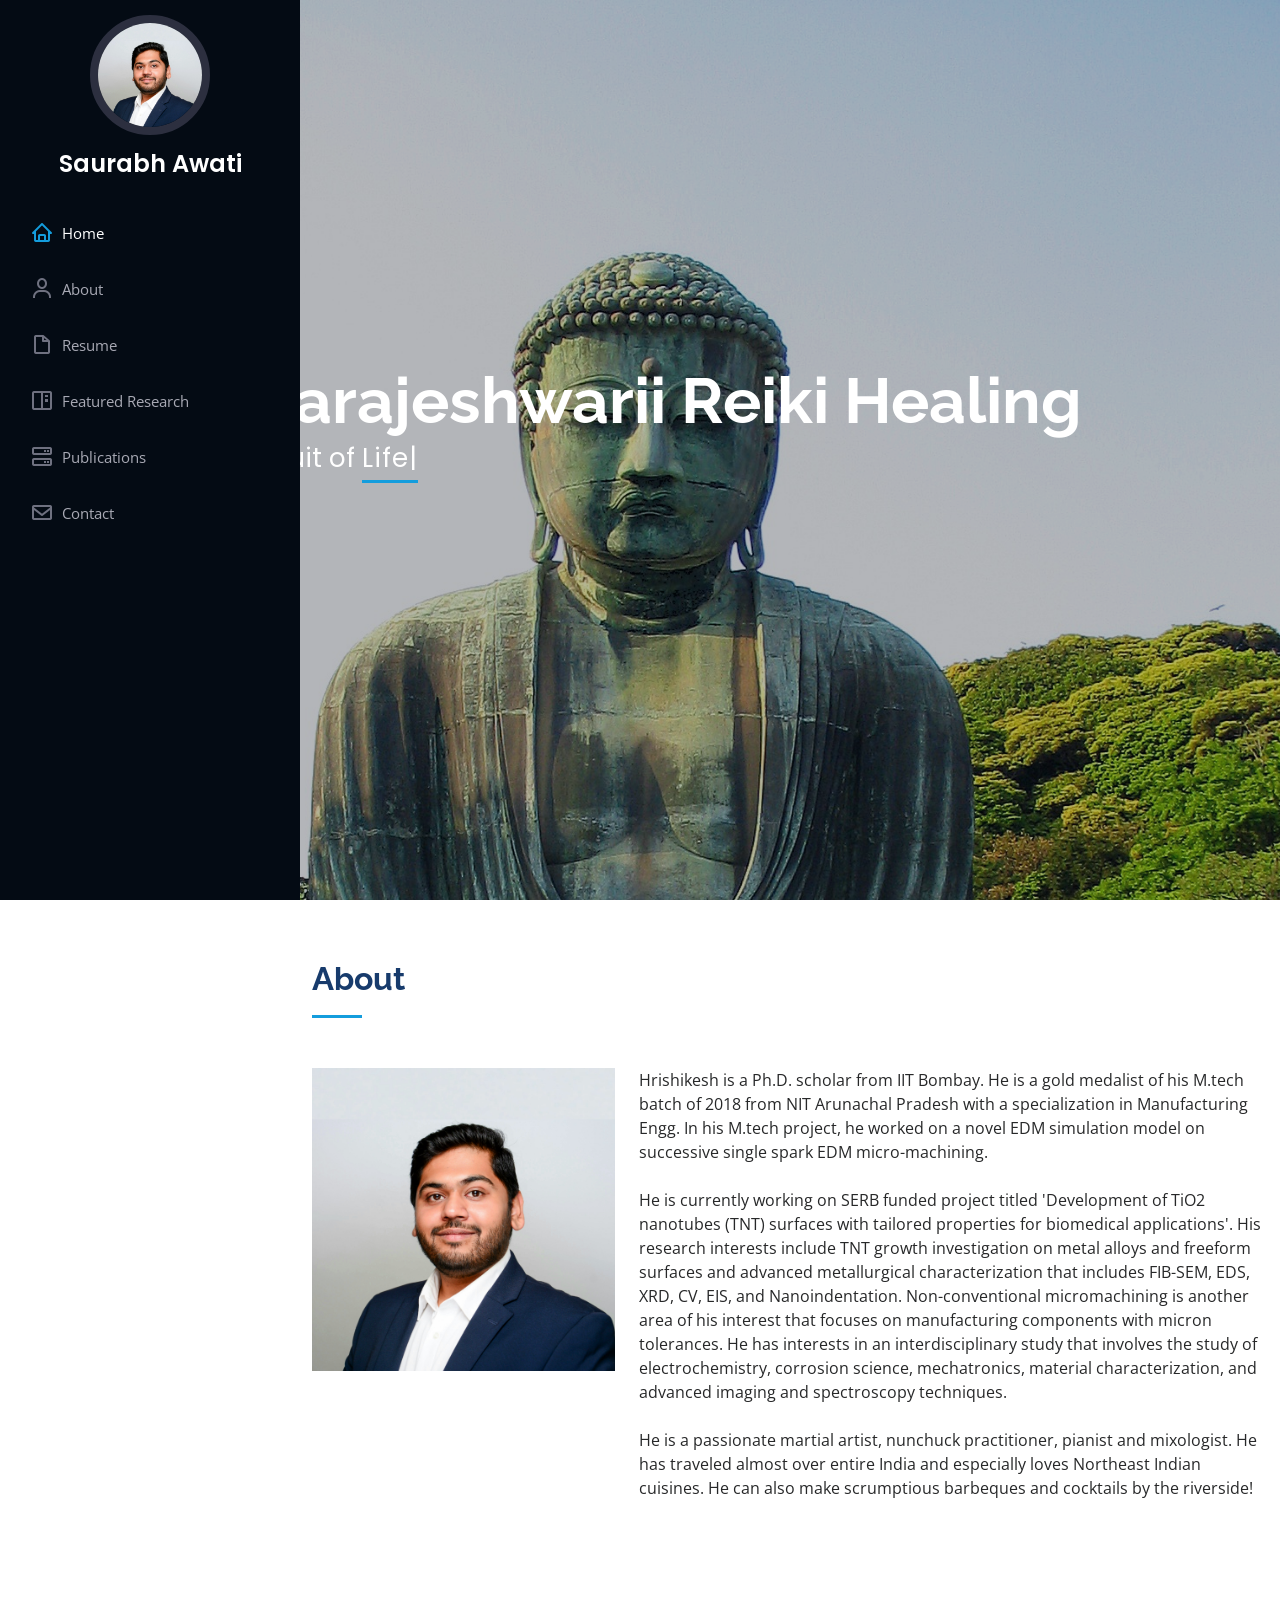
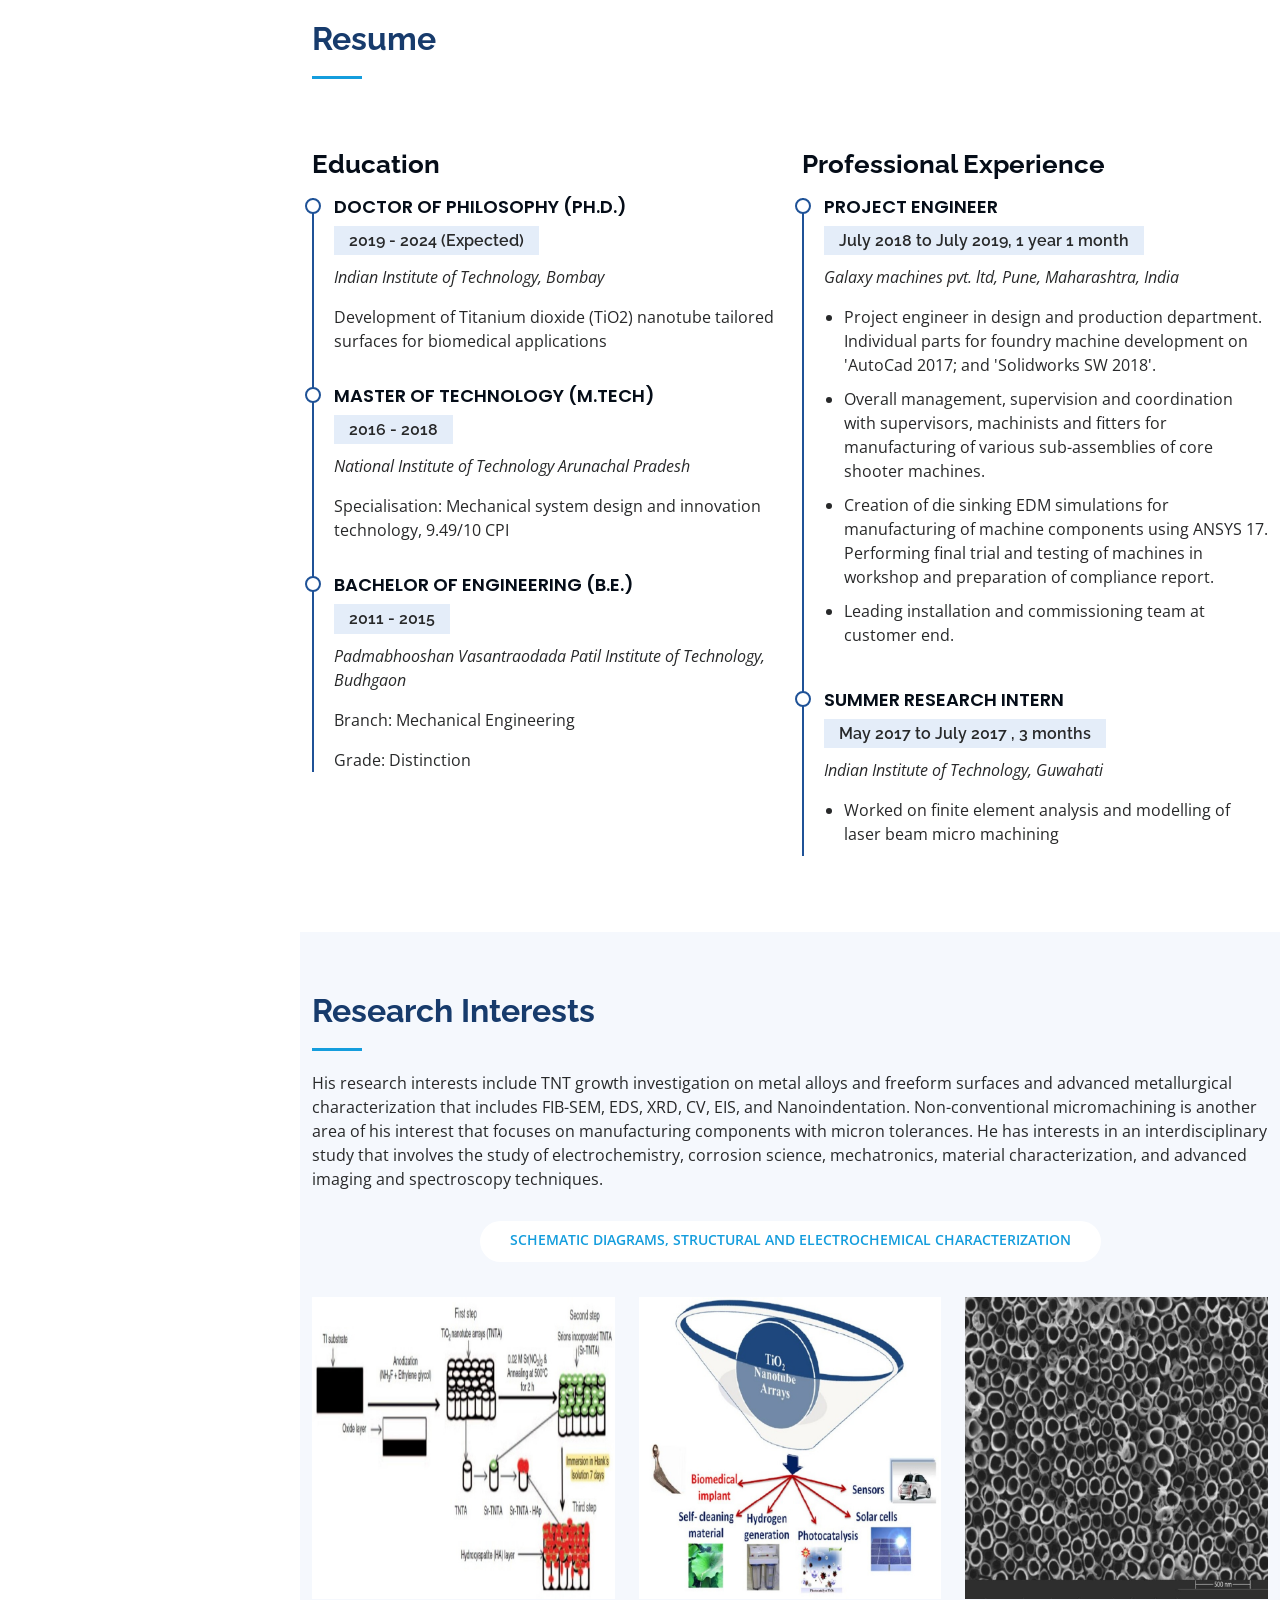
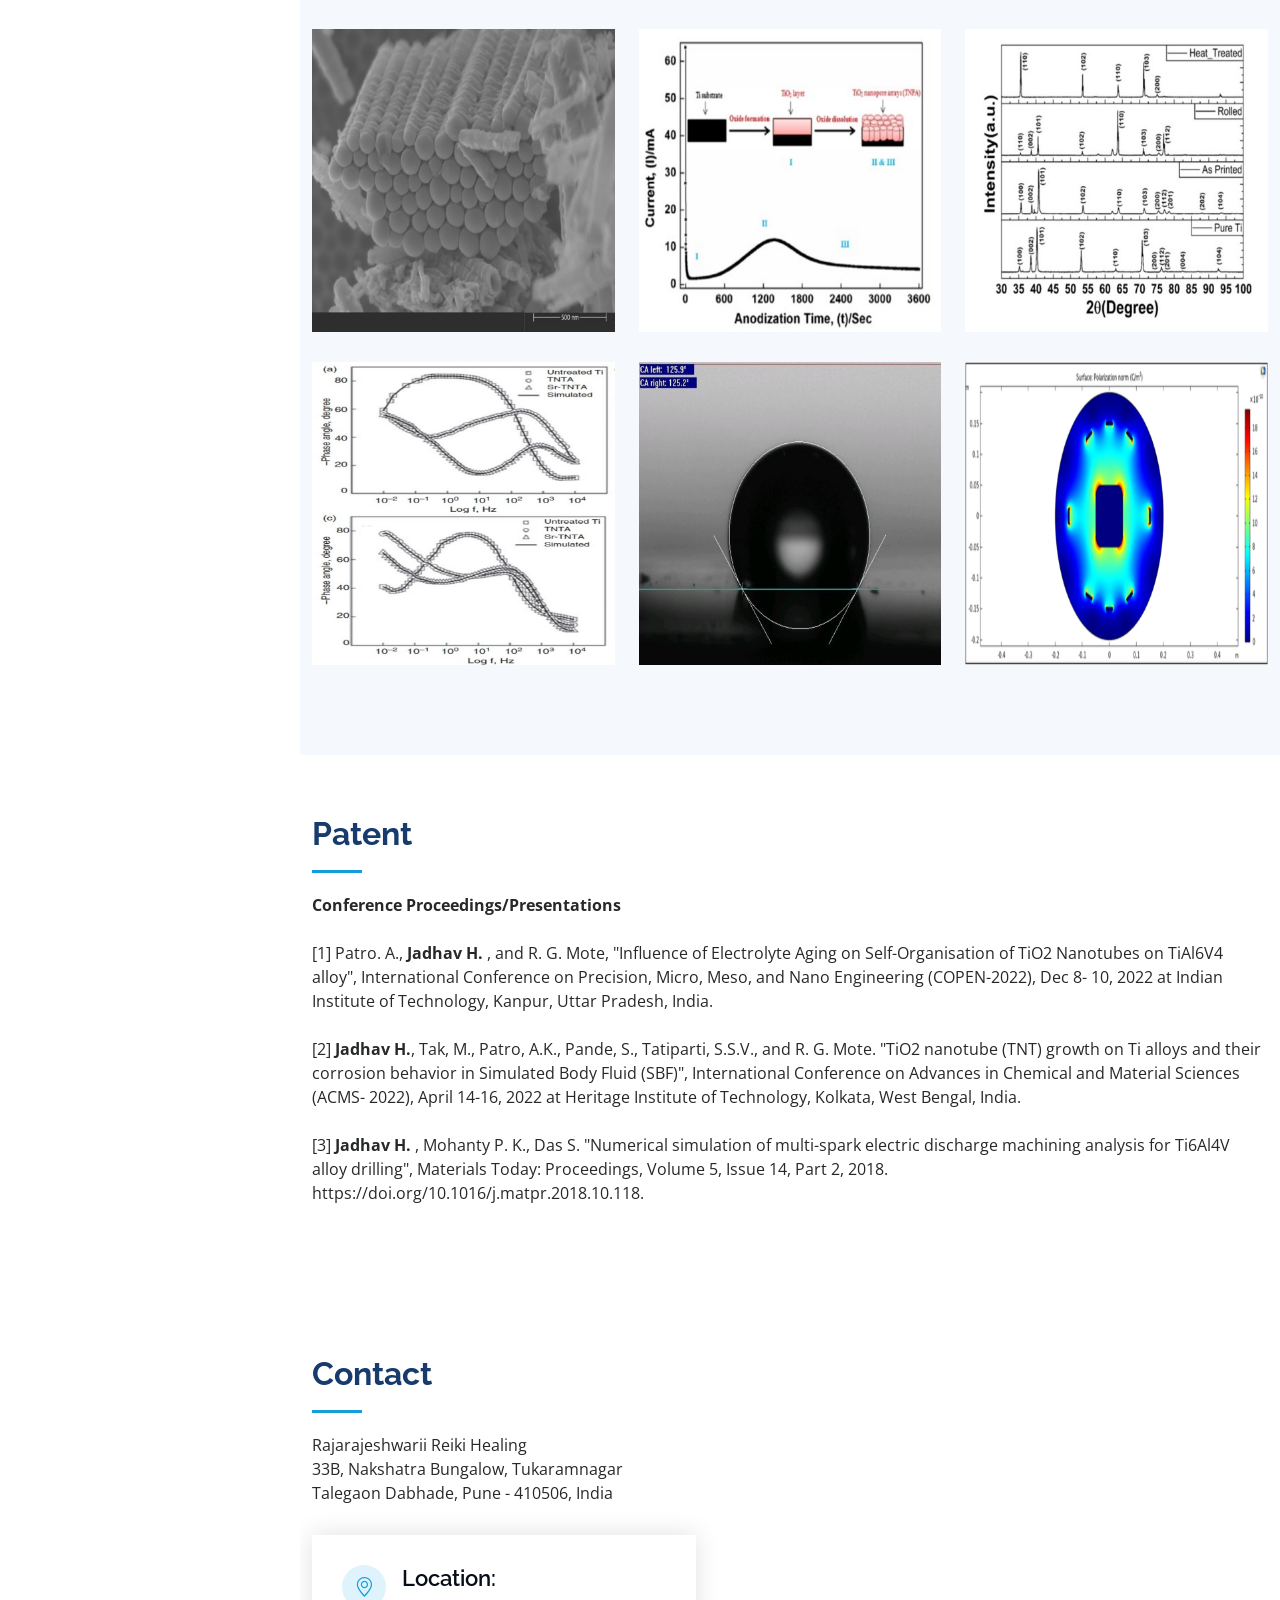
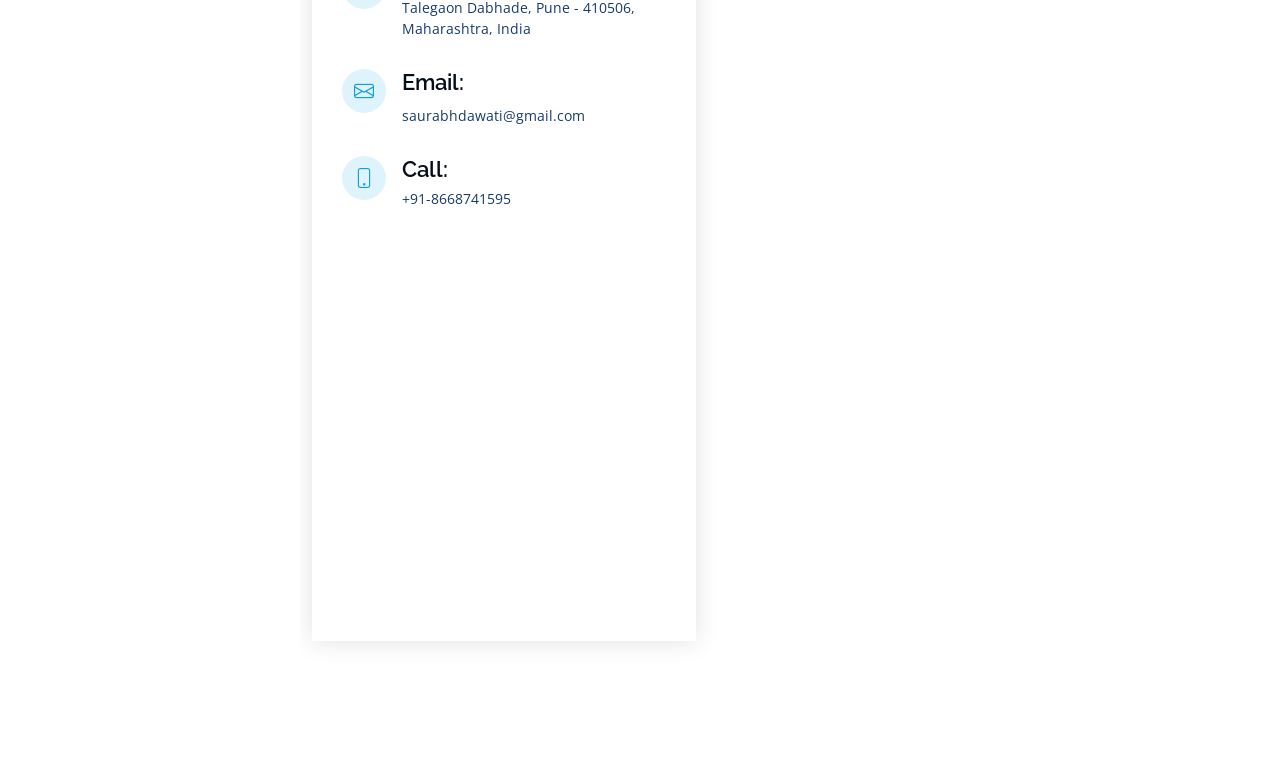
==== index.html @ 7662c71e "first" ====
<!DOCTYPE html>
<html lang="en">

<head>
  <meta charset="utf-8">
  <meta content="width=device-width, initial-scale=1.0" name="viewport">

  <title>Saurabh Awati's Webpage</title>
  <meta content="" name="description">
  <meta content="" name="keywords">

  <!-- Favicons -->
  <link href="assets/img/favicon.png" rel="icon">
  <link href="assets/img/apple-touch-icon.png" rel="apple-touch-icon">

  <!-- Google Fonts -->
  <link href="https://fonts.googleapis.com/css?family=Open+Sans:300,300i,400,400i,600,600i,700,700i|Raleway:300,300i,400,400i,500,500i,600,600i,700,700i|Poppins:300,300i,400,400i,500,500i,600,600i,700,700i" rel="stylesheet">

  <!-- Vendor CSS Files -->
  <link href="assets/vendor/aos/aos.css" rel="stylesheet">
  <link href="assets/vendor/bootstrap/css/bootstrap.min.css" rel="stylesheet">
  <link href="assets/vendor/bootstrap-icons/bootstrap-icons.css" rel="stylesheet">
  <link href="assets/vendor/boxicons/css/boxicons.min.css" rel="stylesheet">
  <link href="assets/vendor/glightbox/css/glightbox.min.css" rel="stylesheet">
  <link href="assets/vendor/swiper/swiper-bundle.min.css" rel="stylesheet">

  <!-- Template Main CSS File -->
  <link href="assets/css/style.css" rel="stylesheet">

</head>

<body>

  <!-- ======= Mobile nav toggle button ======= -->
  <i class="bi bi-list mobile-nav-toggle d-xl-none"></i>

  <!-- ======= Header ======= -->
  <header id="header">
    <div class="d-flex flex-column">

      <div class="profile">
        <img src="assets/img/profile-img.jpg" alt="" class="img-fluid rounded-circle">
        <h1 class="text-light"><a href="index.html">Saurabh Awati</a></h1>
        <!--<div class="social-links mt-3 text-center">
          <a href="https://www.facebook.com/hrishikesh.jadhav.775" target="_blank"  class="facebook"><i class="bx bxl-facebook"></i></a>
          <a href="https://www.instagram.com/hrishikesh_1" target="_blank" class="instagram"><i class="bx bxl-instagram"></i></a>
          <a href="https://scholar.google.com/citations?user=GkKZSnoAAAAJ&hl=en" target="_blank" class="bxl-google-plus-circle"><i class="bx bxl-google-plus-circle"></i></a>
          <a href="https://www.linkedin.com/in/hrishikeshjadhav51" target="_blank" class="linkedin"><i class="bx bxl-linkedin"></i></a>
        </div> -->
      </div>

      <nav id="navbar" class="nav-menu navbar">
        <ul>
          <li><a href="#hero" class="nav-link scrollto active"><i class="bx bx-home"></i> <span>Home</span></a></li>
          <li><a href="#about" class="nav-link scrollto"><i class="bx bx-user"></i> <span>About</span></a></li>
          <li><a href="#resume" class="nav-link scrollto"><i class="bx bx-file-blank"></i> <span>Resume</span></a></li>
          <li><a href="#portfolio" class="nav-link scrollto"><i class="bx bx-book-content"></i> <span>Featured Research</span></a></li>
          <li><a href="#services" class="nav-link scrollto"><i class="bx bx-server"></i> <span>Publications</span></a></li>
          <li><a href="#contact" class="nav-link scrollto"><i class="bx bx-envelope"></i> <span>Contact</span></a></li>
        </ul>
      </nav><!-- .nav-menu -->
    </div>
  </header><!-- End Header -->

  <!-- ======= Hero Section ======= -->
  <section id="hero" class="d-flex flex-column justify-content-center align-items-center">
    <div class="hero-container" data-aos="fade-in">
      <h1>Rajarajeshwarii Reiki Healing</h1>
       <p>In pursuit of <span class="typed" data-typed-items="Life, Surprises, Discoveries"></span></p>
    </div>
  </section><!-- End Hero -->

  <main id="main">

    <!-- ======= About Section ======= -->
    <section id="about" class="about">
      <div class="container">

        <div class="section-title">
          <h2>About</h2>
        </div>

        <div class="row">
          <div class="col-lg-4" data-aos="fade-right">
            <img src="assets/img/profile-img.jpg" class="img-fluid" alt="">
          </div>
          <div class="col-lg-8 pt-4 pt-lg-0 content" data-aos="fade-left">
            
            
            <p>
              Hrishikesh is a Ph.D. scholar from IIT Bombay. He is a gold medalist of his M.tech batch of 2018 from NIT Arunachal Pradesh with a specialization in Manufacturing Engg. In his M.tech project, he worked on a novel EDM simulation model on successive single spark EDM micro-machining. <br><br>

            He is currently working on SERB funded project titled 'Development of TiO2 nanotubes (TNT) surfaces with tailored properties for biomedical applications'. His research interests include TNT growth investigation on metal alloys and freeform surfaces and advanced metallurgical characterization that includes FIB-SEM, EDS, XRD, CV, EIS, and Nanoindentation. Non-conventional micromachining is another area of his interest that focuses on manufacturing components with micron tolerances. He has interests in an interdisciplinary study that involves the study of electrochemistry, corrosion science, mechatronics, material characterization, and advanced imaging and spectroscopy techniques. <br><br>
            
            He is a passionate martial artist, nunchuck practitioner, pianist and mixologist. He has traveled almost over entire India and especially loves Northeast Indian cuisines. He can also make scrumptious barbeques and cocktails by the riverside!
            </p>
          </div>
        </div>

      </div>
    </section><!-- End About Section -->

    <!-- ======= Resume Section ======= -->
    <section id="resume" class="resume">
      <div class="container">

        <div class="section-title">
          <h2>Resume</h2>
          
        </div>

        <div class="row">
          <div class="col-lg-6" data-aos="fade-up">
            
            <h3 class="resume-title">Education</h3>
            <div class="resume-item">
              <h4>Doctor of Philosophy (Ph.D.)</h4>
              <h5>2019 - 2024 (Expected)</h5>
              <p><em>Indian Institute of Technology, Bombay</em></p>
              <p>Development of Titanium dioxide (TiO2) nanotube tailored surfaces for biomedical applications</p>
            </div>
            <div class="resume-item">
              <h4>Master of Technology (M.tech)</h4>
              <h5>2016 - 2018</h5>
              <p><em>National Institute of Technology Arunachal Pradesh</em></p>
              <p>Specialisation: Mechanical system design and innovation technology, 9.49/10 CPI</p>
            </div>
            <div class="resume-item">
              <h4>Bachelor of Engineering (B.E.)</h4>
              <h5>2011 - 2015</h5>
              <p><em>Padmabhooshan Vasantraodada Patil Institute of Technology, Budhgaon</em></p>
              <p>Branch: Mechanical Engineering</p>
              <p>Grade: Distinction</p>
            </div>
          </div>
          <div class="col-lg-6" data-aos="fade-up" data-aos-delay="100">
            <h3 class="resume-title">Professional Experience</h3>
            <div class="resume-item">
              <h4>Project Engineer</h4>
              <h5>July 2018 to July 2019, 1 year 1 month</h5>
              <p><em>Galaxy machines pvt. ltd, Pune, Maharashtra, India </em></p>
              <ul>
                <li>Project engineer in design and production department. Individual parts for foundry machine development on 'AutoCad 2017; and 'Solidworks SW 2018'.</li>
                <li>Overall management, supervision and coordination with supervisors, machinists and fitters for manufacturing of various sub-assemblies of core shooter machines. </li>
                <li>Creation of die sinking EDM simulations for manufacturing of machine components using ANSYS 17. Performing final trial and testing of machines in workshop and preparation of compliance report.</li>
                <li>Leading installation and commissioning team at customer end.</li>
              </ul>
            </div>
            <div class="resume-item">
              <h4>Summer Research Intern</h4>
              <h5>May 2017 to July 2017 , 3 months</h5>
              <p><em>Indian Institute of Technology, Guwahati</em></p>
              <ul>
                <li>Worked on finite element analysis and modelling of laser beam micro machining</li>
              </ul>
            </div>
          </div>
        </div>

      </div>
    </section><!-- End Resume Section -->

    <!-- ======= Research Section ======= -->
    <section id="portfolio" class="portfolio section-bg">
      <div class="container">

        <div class="section-title">
          <h2>Research Interests</h2>
          <p>His research interests include TNT growth investigation on metal alloys and freeform surfaces and advanced metallurgical characterization that includes FIB-SEM, EDS, XRD, CV, EIS, and Nanoindentation. Non-conventional micromachining is another area of his interest that focuses on manufacturing components with micron tolerances. He has interests in an interdisciplinary study that involves the study of electrochemistry, corrosion science, mechatronics, material characterization, and advanced imaging and spectroscopy techniques.</p>
        </div>

        <div class="row" data-aos="fade-up">
          <div class="col-lg-12 d-flex justify-content-center">
            <ul id="portfolio-flters">
              <li data-filter="*" class="filter-active">Schematic diagrams,  Structural and Electrochemical Characterization</li>
              
            </ul>
          </div>
        </div>

        <div class="row portfolio-container" data-aos="fade-up" data-aos-delay="100">

          <div class="col-lg-4 col-md-6 portfolio-item filter-app">
            <div class="portfolio-wrap">
              <img src="assets/img/portfolio/portfolio-1.jpg" class="img-fluid" alt="">
              <div class="portfolio-links">
                <a href="assets/img/portfolio/portfolio-1.jpg" data-gallery="portfolioGallery" class="portfolio-lightbox" title="Fig. Schematic diagram of TNT growth and drug delivery application [Indira et. al.]"><i class="bx bx-plus"></i></a>
                <a href="portfolio-details.html" title="More Details"><i class="bx bx-link"></i></a>
              </div>
            </div>
          </div>

          <div class="col-lg-4 col-md-6 portfolio-item filter-web">
            <div class="portfolio-wrap">
              <img src="assets/img/portfolio/portfolio-2.jpg" class="img-fluid" alt="">
              <div class="portfolio-links">
                <a href="assets/img/portfolio/portfolio-2.jpg" data-gallery="portfolioGallery" class="portfolio-lightbox" title="Fig. TiO2 nanotube array applications [Indira et. al.]"><i class="bx bx-plus"></i></a>
                <a href="portfolio-details.html" title="More Details"><i class="bx bx-link"></i></a>
              </div>
            </div>
          </div>

          <div class="col-lg-4 col-md-6 portfolio-item filter-app">
            <div class="portfolio-wrap">
              <img src="assets/img/portfolio/portfolio-3.jpg" class="img-fluid" alt="">
              <div class="portfolio-links">
                <a href="assets/img/portfolio/portfolio-3.jpg" data-gallery="portfolioGallery" class="portfolio-lightbox" title="Fig. SEM image of top view of TNT's"><i class="bx bx-plus"></i></a>
                <a href="portfolio-details.html" title="More Details"><i class="bx bx-link"></i></a>
              </div>
            </div>
          </div>

          <div class="col-lg-4 col-md-6 portfolio-item filter-card">
            <div class="portfolio-wrap">
              <img src="assets/img/portfolio/portfolio-4.jpg" class="img-fluid" alt="">
              <div class="portfolio-links">
                <a href="assets/img/portfolio/portfolio-4.jpg" data-gallery="portfolioGallery" class="portfolio-lightbox" title="Fig. SEM image of TNT"><i class="bx bx-plus"></i></a>
                <a href="portfolio-details.html" title="More Details"><i class="bx bx-link"></i></a>
              </div>
            </div>
          </div>

          <div class="col-lg-4 col-md-6 portfolio-item filter-web">
            <div class="portfolio-wrap">
              <img src="assets/img/portfolio/portfolio-5.jpg" class="img-fluid" alt="">
              <div class="portfolio-links">
                <a href="assets/img/portfolio/portfolio-5.jpg" data-gallery="portfolioGallery" class="portfolio-lightbox" title="Fig. Current Transient Graph [Indira et. al.]"><i class="bx bx-plus"></i></a>
                <a href="portfolio-details.html" title="More Details"><i class="bx bx-link"></i></a>
              </div>
            </div>
          </div>

          <div class="col-lg-4 col-md-6 portfolio-item filter-app">
            <div class="portfolio-wrap">
              <img src="assets/img/portfolio/portfolio-6.jpg" class="img-fluid" alt="">
              <div class="portfolio-links">
                <a href="assets/img/portfolio/portfolio-6.jpg" data-gallery="portfolioGallery" class="portfolio-lightbox" title="Fig. XRD data for TNT phase and growth orientation [Jadhav et. al.]"><i class="bx bx-plus"></i></a>
                <a href="portfolio-details.html" title="More Details"><i class="bx bx-link"></i></a>
              </div>
            </div>
          </div>

          <div class="col-lg-4 col-md-6 portfolio-item filter-card">
            <div class="portfolio-wrap">
              <img src="assets/img/portfolio/portfolio-7.jpg" class="img-fluid" alt="">
              <div class="portfolio-links">
                <a href="assets/img/portfolio/portfolio-7.jpg" data-gallery="portfolioGallery" class="portfolio-lightbox" title="Fig. Bode plot for HAp layer coating [Indira et. al.]"><i class="bx bx-plus"></i></a>
                <a href="portfolio-details.html" title="More Details"><i class="bx bx-link"></i></a>
              </div>
            </div>
          </div>

          <div class="col-lg-4 col-md-6 portfolio-item filter-card">
            <div class="portfolio-wrap">
              <img src="assets/img/portfolio/portfolio-8.jpg" class="img-fluid" alt="">
              <div class="portfolio-links">
                <a href="assets/img/portfolio/portfolio-8.jpg" data-gallery="portfolioGallery" class="portfolio-lightbox" title="Fig. Creation of hydrophobic surfaces"><i class="bx bx-plus"></i></a>
                <a href="portfolio-details.html" title="More Details"><i class="bx bx-link"></i></a>
              </div>
            </div>
          </div>

          <div class="col-lg-4 col-md-6 portfolio-item filter-web">
            <div class="portfolio-wrap">
              <img src="assets/img/portfolio/portfolio-9.jpg" class="img-fluid" alt="">
              <div class="portfolio-links">
                <a href="assets/img/portfolio/portfolio-9.jpg" data-gallery="portfolioGallery" class="portfolio-lightbox" title="Fig. Simulation of electric fields in COMSOL"><i class="bx bx-plus"></i></a>
                <a href="portfolio-details.html" title="More Details"><i class="bx bx-link"></i></a>
              </div>
        </div>

      </div>
    </section><!-- End Portfolio Section -->

    <!-- ======= Services Section ======= -->
    <section id="services" class="services">
      <div class="container">

        <div class="section-title">
          <h2>Patent</h2>
          <p> <b>Conference Proceedings/Presentations</b> <br><br>
            [1] Patro. A., <b>Jadhav H.</b> , and R. G. Mote, "Influence of Electrolyte Aging on Self-Organisation of TiO2 Nanotubes on TiAl6V4 alloy", International Conference on Precision, Micro, Meso, and Nano Engineering (COPEN-2022), Dec 8- 10, 2022 at Indian Institute of Technology, Kanpur, Uttar Pradesh, India. <br><br>

            [2] <b>Jadhav H.</b>, Tak, M., Patro, A.K., Pande, S., Tatiparti, S.S.V., and R. G. Mote. "TiO2 nanotube (TNT) growth on Ti alloys and their corrosion behavior in Simulated Body Fluid (SBF)", International Conference on Advances in Chemical and Material Sciences (ACMS- 2022), April 14-16, 2022 at Heritage Institute of Technology, Kolkata, West Bengal, India. <br><br>
            
            [3] <b>Jadhav H.</b> , Mohanty P. K., Das S. "Numerical simulation of multi-spark electric discharge machining analysis for Ti6Al4V alloy drilling", Materials Today: Proceedings, Volume 5, Issue 14, Part 2, 2018.<br>
            https://doi.org/10.1016/j.matpr.2018.10.118.
          </p>
      </div>
    </section><!-- End Services Section -->

    <!-- ======= Contact Section ======= -->
    <section id="contact" class="contact">
      <div class="container">

        <div class="section-title">
          <h2>Contact</h2>
          <p>Rajarajeshwarii Reiki Healing<br>
            33B, Nakshatra Bungalow, Tukaramnagar <br>
            Talegaon Dabhade, Pune - 410506, India</p>
        </div>

        <div class="row" data-aos="fade-in">

          <div class="col-lg-5 d-flex align-items-stretch">
            <div class="info">
              <div class="address">
                <i class="bi bi-geo-alt"></i>
                <h4>Location:</h4>
                <p>Talegaon Dabhade, Pune - 410506, Maharashtra, India</p>
              </div>

              <div class="email">
                <i class="bi bi-envelope"></i>
                <h4>Email:</h4>
                <p>saurabhdawati@gmail.com <br>
              
              </div>

              <div class="phone">
                <i class="bi bi-phone"></i>
                <h4>Call:</h4>
                <p>+91-8668741595</p>
              </div>


              <iframe src="https://www.google.com/maps/embed?pb=!1m18!1m12!1m3!1d3769.4121005393426!2d72.91107921469845!3d19.133430187054977!2m3!1f0!2f0!3f0!3m2!1i1024!2i768!4f13.1!3m3!1m2!1s0x3be7c7f189efc039%3A0x68fdcea4c5c5894e!2sIndian%20Institute%20of%20Technology%20Bombay!5e0!3m2!1sen!2sus!4v1679689847167!5m2!1sen!2sus" frameborder="0" style="border:0; width: 100%; height: 290px;" allowfullscreen></iframe>
            </div>

          </div>

          <div class="col-lg-7 mt-5 mt-lg-0 d-flex align-items-stretch">
            <!-- <form action="forms/contact.php" method="post" role="form" class="php-email-form">
              <div class="row">
                <div class="form-group col-md-6">
                  <label for="name">Your Name</label>
                  <input type="text" name="name" class="form-control" id="name" required>
                </div>
                <div class="form-group col-md-6">
                  <label for="name">Your Email</label>
                  <input type="email" class="form-control" name="email" id="email" required>
                </div>
              </div>
              <div class="form-group">
                <label for="name">Subject</label>
                <input type="text" class="form-control" name="subject" id="subject" required>
              </div>
              <div class="form-group">
                <label for="name">Message</label>
                <textarea class="form-control" name="message" rows="10" required></textarea>
              </div>
              <div class="my-3">
                <div class="loading">Loading</div>
                <div class="error-message"></div>
                <div class="sent-message">Your message has been sent. Thank you!</div>
              </div>
              <div class="text-center"><button type="submit">Send Message</button></div>
            </form> -->
              <iframe src="https://docs.google.com/forms/d/e/1FAIpQLScbGPP7OyShFIKfkA0YczED1imjlA3RJ6lI5QlzaKitoJr1kw/viewform?embedded=true" width="640" height="706" frameborder="0" marginheight="0" marginwidth="0">Loading…
</iframe>
          </div>

        </div>

      </div>
    </section><!-- End Contact Section -->

  </main><!-- End #main -->

  <!-- ======= Footer ======= -->
  <footer id="footer">
    <div class="container">
    </div>
  </footer><!-- End  Footer -->

  <a href="#" class="back-to-top d-flex align-items-center justify-content-center"><i class="bi bi-arrow-up-short"></i></a>

  <!-- Vendor JS Files -->
  <script src="assets/vendor/purecounter/purecounter_vanilla.js"></script>
  <script src="assets/vendor/aos/aos.js"></script>
  <script src="assets/vendor/bootstrap/js/bootstrap.bundle.min.js"></script>
  <script src="assets/vendor/glightbox/js/glightbox.min.js"></script>
  <script src="assets/vendor/isotope-layout/isotope.pkgd.min.js"></script>
  <script src="assets/vendor/swiper/swiper-bundle.min.js"></script>
  <script src="assets/vendor/typed.js/typed.min.js"></script>
  <script src="assets/vendor/waypoints/noframework.waypoints.js"></script>
  <script src="assets/vendor/php-email-form/validate.js"></script>

  <!-- Template Main JS File -->
  <script src="assets/js/main.js"></script>

</body>

</html>
---- assets/css/style.css ----
/**
* Template Name: iPortfolio
* Updated: Mar 10 2023 with Bootstrap v5.2.3
* Template URL: https://bootstrapmade.com/iportfolio-bootstrap-portfolio-websites-template/
* Author: BootstrapMade.com
* License: https://bootstrapmade.com/license/
*/

/*--------------------------------------------------------------
# General
--------------------------------------------------------------*/
body {
  font-family: "Open Sans", sans-serif;
  color: #272829;
}

a {
  color: #149ddd;
  text-decoration: none;
}

a:hover {
  color: #37b3ed;
  text-decoration: none;
}

h1,
h2,
h3,
h4,
h5,
h6 {
  font-family: "Raleway", sans-serif;
}

/*--------------------------------------------------------------
# Back to top button
--------------------------------------------------------------*/
.back-to-top {
  position: fixed;
  visibility: hidden;
  opacity: 0;
  right: 15px;
  bottom: 15px;
  z-index: 996;
  background: #149ddd;
  width: 40px;
  height: 40px;
  border-radius: 50px;
  transition: all 0.4s;
}

.back-to-top i {
  font-size: 28px;
  color: #fff;
  line-height: 0;
}

.back-to-top:hover {
  background: #2eafec;
  color: #fff;
}

.back-to-top.active {
  visibility: visible;
  opacity: 1;
}

/*--------------------------------------------------------------
# Header
--------------------------------------------------------------*/
#header {
  position: fixed;
  top: 0;
  left: 0;
  bottom: 0;
  width: 300px;
  transition: all ease-in-out 0.5s;
  z-index: 9997;
  transition: all 0.5s;
  padding: 0 15px;
  background: #040b14;
  overflow-y: auto;
}

#header .profile img {
  margin: 15px auto;
  display: block;
  width: 120px;
  border: 8px solid #2c2f3f;
}

#header .profile h1 {
  font-size: 24px;
  margin: 0;
  padding: 0;
  font-weight: 600;
  -moz-text-align-last: center;
  text-align-last: center;
  font-family: "Poppins", sans-serif;
}

#header .profile h1 a,
#header .profile h1 a:hover {
  color: #fff;
  text-decoration: none;
}

#header .profile .social-links a {
  font-size: 18px;
  display: inline-block;
  background: #212431;
  color: #fff;
  line-height: 1;
  padding: 8px 0;
  margin-right: 4px;
  border-radius: 50%;
  text-align: center;
  width: 36px;
  height: 36px;
  transition: 0.3s;
}

#header .profile .social-links a:hover {
  background: #149ddd;
  color: #fff;
  text-decoration: none;
}

#main {
  margin-left: 300px;
}

@media (max-width: 1199px) {
  #header {
    left: -300px;
  }

  #main {
    margin-left: 0;
  }
}

/*--------------------------------------------------------------
# Navigation Menu
--------------------------------------------------------------*/
/* Desktop Navigation */
.nav-menu {
  padding: 30px 0 0 0;
}

.nav-menu * {
  margin: 0;
  padding: 0;
  list-style: none;
}

.nav-menu>ul>li {
  position: relative;
  white-space: nowrap;
}

.nav-menu a,
.nav-menu a:focus {
  display: flex;
  align-items: center;
  color: #a8a9b4;
  padding: 12px 15px;
  margin-bottom: 8px;
  transition: 0.3s;
  font-size: 15px;
}

.nav-menu a i,
.nav-menu a:focus i {
  font-size: 24px;
  padding-right: 8px;
  color: #6f7180;
}

.nav-menu a:hover,
.nav-menu .active,
.nav-menu .active:focus,
.nav-menu li:hover>a {
  text-decoration: none;
  color: #fff;
}

.nav-menu a:hover i,
.nav-menu .active i,
.nav-menu .active:focus i,
.nav-menu li:hover>a i {
  color: #149ddd;
}

/* Mobile Navigation */
.mobile-nav-toggle {
  position: fixed;
  right: 15px;
  top: 15px;
  z-index: 9998;
  border: 0;
  font-size: 24px;
  transition: all 0.4s;
  outline: none !important;
  background-color: #149ddd;
  color: #fff;
  width: 40px;
  height: 40px;
  display: inline-flex;
  align-items: center;
  justify-content: center;
  line-height: 0;
  border-radius: 50px;
  cursor: pointer;
}

.mobile-nav-active {
  overflow: hidden;
}

.mobile-nav-active #header {
  left: 0;
}

/*--------------------------------------------------------------
# Hero Section
--------------------------------------------------------------*/
#hero {
  width: 100%;
  height: 100vh;
  background: url("../img/hero-bg.jpg") top center;
  background-size: cover;
}

#hero:before {
  content: "";
  background: rgba(5, 13, 24, 0.3);
  position: absolute;
  bottom: 0;
  top: 0;
  left: 0;
  right: 0;
  z-index: 1;
}

#hero .hero-container {
  position: relative;
  z-index: 2;
  min-width: 300px;
}

#hero h1 {
  margin: 0 0 10px 0;
  font-size: 64px;
  font-weight: 700;
  line-height: 56px;
  color: #fff;
}

#hero p {
  color: #fff;
  margin-bottom: 50px;
  font-size: 26px;
  font-family: "Poppins", sans-serif;
}

#hero p span {
  color: #fff;
  padding-bottom: 4px;
  letter-spacing: 1px;
  border-bottom: 3px solid #149ddd;
}

@media (min-width: 1024px) {
  #hero {
    background-attachment: fixed;
  }
}

@media (max-width: 768px) {
  #hero h1 {
    font-size: 28px;
    line-height: 36px;
  }

  #hero h2 {
    font-size: 18px;
    line-height: 24px;
    margin-bottom: 30px;
  }
}

/*--------------------------------------------------------------
# Sections General
--------------------------------------------------------------*/
section {
  padding: 60px 0;
  overflow: hidden;
}

.section-bg {
  background: #f5f8fd;
}

.section-title {
  padding-bottom: 30px;
}

.section-title h2 {
  font-size: 32px;
  font-weight: bold;
  margin-bottom: 20px;
  padding-bottom: 20px;
  position: relative;
  color: #173b6c;
}

.section-title h2::after {
  content: "";
  position: absolute;
  display: block;
  width: 50px;
  height: 3px;
  background: #149ddd;
  bottom: 0;
  left: 0;
}

.section-title p {
  margin-bottom: 0;
}

/*--------------------------------------------------------------
# About
--------------------------------------------------------------*/
.about .content h3 {
  font-weight: 700;
  font-size: 26px;
  color: #173b6c;
}

.about .content ul {
  list-style: none;
  padding: 0;
}

.about .content ul li {
  margin-bottom: 20px;
  display: flex;
  align-items: center;
}

.about .content ul strong {
  margin-right: 10px;
}

.about .content ul i {
  font-size: 16px;
  margin-right: 5px;
  color: #149ddd;
  line-height: 0;
}

.about .content p:last-child {
  margin-bottom: 0;
}

/*--------------------------------------------------------------
# Facts
--------------------------------------------------------------*/
.facts {
  padding-bottom: 30px;
}

.facts .count-box {
  padding: 30px;
  width: 100%;
}

.facts .count-box i {
  display: block;
  font-size: 44px;
  color: #149ddd;
  float: left;
  line-height: 0;
}

.facts .count-box span {
  font-size: 48px;
  line-height: 40px;
  display: block;
  font-weight: 700;
  color: #050d18;
  margin-left: 60px;
}

.facts .count-box p {
  padding: 15px 0 0 0;
  margin: 0 0 0 60px;
  font-family: "Raleway", sans-serif;
  font-size: 14px;
  color: #122f57;
}

.facts .count-box a {
  font-weight: 600;
  display: block;
  margin-top: 20px;
  color: #122f57;
  font-size: 15px;
  font-family: "Poppins", sans-serif;
  transition: ease-in-out 0.3s;
}

.facts .count-box a:hover {
  color: #1f5297;
}

/*--------------------------------------------------------------
# Resume
--------------------------------------------------------------*/
.resume .resume-title {
  font-size: 26px;
  font-weight: 700;
  margin-top: 20px;
  margin-bottom: 20px;
  color: #050d18;
}

.resume .resume-item {
  padding: 0 0 20px 20px;
  margin-top: -2px;
  border-left: 2px solid #1f5297;
  position: relative;
}

.resume .resume-item h4 {
  line-height: 18px;
  font-size: 18px;
  font-weight: 600;
  text-transform: uppercase;
  font-family: "Poppins", sans-serif;
  color: #050d18;
  margin-bottom: 10px;
}

.resume .resume-item h5 {
  font-size: 16px;
  background: #e4edf9;
  padding: 5px 15px;
  display: inline-block;
  font-weight: 600;
  margin-bottom: 10px;
}

.resume .resume-item ul {
  padding-left: 20px;
}

.resume .resume-item ul li {
  padding-bottom: 10px;
}

.resume .resume-item:last-child {
  padding-bottom: 0;
}

.resume .resume-item::before {
  content: "";
  position: absolute;
  width: 16px;
  height: 16px;
  border-radius: 50px;
  left: -9px;
  top: 0;
  background: #fff;
  border: 2px solid #1f5297;
}

/*--------------------------------------------------------------
# Portfolio
--------------------------------------------------------------*/
.portfolio .portfolio-item {
  margin-bottom: 30px;
}

.portfolio #portfolio-flters {
  padding: 0;
  margin: 0 auto 35px auto;
  list-style: none;
  text-align: center;
  background: #fff;
  border-radius: 50px;
  padding: 2px 15px;
}

.portfolio #portfolio-flters li {
  cursor: pointer;
  display: inline-block;
  padding: 10px 15px 8px 15px;
  font-size: 14px;
  font-weight: 600;
  line-height: 1;
  text-transform: uppercase;
  color: #272829;
  margin-bottom: 5px;
  transition: all 0.3s ease-in-out;
}

.portfolio #portfolio-flters li:hover,
.portfolio #portfolio-flters li.filter-active {
  color: #149ddd;
}

.portfolio #portfolio-flters li:last-child {
  margin-right: 0;
}

.portfolio .portfolio-wrap {
  transition: 0.3s;
  position: relative;
  overflow: hidden;
  z-index: 1;
}

.portfolio .portfolio-wrap::before {
  content: "";
  background: rgba(255, 255, 255, 0.5);
  position: absolute;
  left: 0;
  right: 0;
  top: 0;
  bottom: 0;
  transition: all ease-in-out 0.3s;
  z-index: 2;
  opacity: 0;
}

.portfolio .portfolio-wrap .portfolio-links {
  opacity: 1;
  left: 0;
  right: 0;
  bottom: -60px;
  z-index: 3;
  position: absolute;
  transition: all ease-in-out 0.3s;
  display: flex;
  justify-content: center;
}

.portfolio .portfolio-wrap .portfolio-links a {
  color: #fff;
  font-size: 28px;
  text-align: center;
  background: rgba(20, 157, 221, 0.75);
  transition: 0.3s;
  width: 50%;
}

.portfolio .portfolio-wrap .portfolio-links a:hover {
  background: rgba(20, 157, 221, 0.95);
}

.portfolio .portfolio-wrap .portfolio-links a+a {
  border-left: 1px solid #37b3ed;
}

.portfolio .portfolio-wrap:hover::before {
  top: 0;
  left: 0;
  right: 0;
  bottom: 0;
  opacity: 1;
}

.portfolio .portfolio-wrap:hover .portfolio-links {
  opacity: 1;
  bottom: 0;
}

/*--------------------------------------------------------------
# Portfolio Details
--------------------------------------------------------------*/
.portfolio-details {
  padding-top: 40px;
}

.portfolio-details .portfolio-details-slider img {
  width: 100%;
}

.portfolio-details .portfolio-details-slider .swiper-pagination {
  margin-top: 20px;
  position: relative;
}

.portfolio-details .portfolio-details-slider .swiper-pagination .swiper-pagination-bullet {
  width: 12px;
  height: 12px;
  background-color: #fff;
  opacity: 1;
  border: 1px solid #149ddd;
}

.portfolio-details .portfolio-details-slider .swiper-pagination .swiper-pagination-bullet-active {
  background-color: #149ddd;
}

.portfolio-details .portfolio-info {
  padding: 30px;
  box-shadow: 0px 0 30px rgba(5, 13, 24, 0.08);
}

.portfolio-details .portfolio-info h3 {
  font-size: 22px;
  font-weight: 700;
  margin-bottom: 20px;
  padding-bottom: 20px;
  border-bottom: 1px solid #eee;
}

.portfolio-details .portfolio-info ul {
  list-style: none;
  padding: 0;
  font-size: 15px;
}

.portfolio-details .portfolio-info ul li+li {
  margin-top: 10px;
}

.portfolio-details .portfolio-description {
  padding-top: 30px;
}

.portfolio-details .portfolio-description h2 {
  font-size: 26px;
  font-weight: 700;
  margin-bottom: 20px;
}

.portfolio-details .portfolio-description p {
  padding: 0;
}

/*--------------------------------------------------------------
# Services
--------------------------------------------------------------*/
.services .icon-box {
  margin-bottom: 20px;
}

.services .icon {
  float: left;
  display: flex;
  align-items: center;
  justify-content: center;
  width: 54px;
  height: 54px;
  background: #149ddd;
  border-radius: 50%;
  transition: 0.5s;
  border: 1px solid #149ddd;
}

.services .icon i {
  color: #fff;
  font-size: 24px;
  line-height: 0;
}

.services .icon-box:hover .icon {
  background: #fff;
}

.services .icon-box:hover .icon i {
  color: #149ddd;
}

.services .title {
  margin-left: 80px;
  font-weight: 700;
  margin-bottom: 15px;
  font-size: 18px;
}

.services .title a {
  color: #343a40;
}

.services .title a:hover {
  color: #149ddd;
}

.services .description {
  margin-left: 80px;
  line-height: 24px;
  font-size: 14px;
}
/*--------------------------------------------------------------
# Contact
--------------------------------------------------------------*/
.contact {
  padding-bottom: 130px;
}

.contact .info {
  padding: 30px;
  background: #fff;
  width: 100%;
  box-shadow: 0 0 24px 0 rgba(0, 0, 0, 0.12);
}

.contact .info i {
  font-size: 20px;
  color: #149ddd;
  float: left;
  width: 44px;
  height: 44px;
  background: #dff3fc;
  display: flex;
  justify-content: center;
  align-items: center;
  border-radius: 50px;
  transition: all 0.3s ease-in-out;
}

.contact .info h4 {
  padding: 0 0 0 60px;
  font-size: 22px;
  font-weight: 600;
  margin-bottom: 5px;
  color: #050d18;
}

.contact .info p {
  padding: 0 0 10px 60px;
  margin-bottom: 20px;
  font-size: 14px;
  color: #173b6c;
}

.contact .info .email p {
  padding-top: 5px;
}

.contact .info .social-links {
  padding-left: 60px;
}

.contact .info .social-links a {
  font-size: 18px;
  display: inline-block;
  background: #333;
  color: #fff;
  line-height: 1;
  padding: 8px 0;
  border-radius: 50%;
  text-align: center;
  width: 36px;
  height: 36px;
  transition: 0.3s;
  margin-right: 10px;
}

.contact .info .social-links a:hover {
  background: #149ddd;
  color: #fff;
}

.contact .info .email:hover i,
.contact .info .address:hover i,
.contact .info .phone:hover i {
  background: #149ddd;
  color: #fff;
}

.contact .php-email-form {
  width: 100%;
  padding: 30px;
  background: #fff;
  box-shadow: 0 0 24px 0 rgba(0, 0, 0, 0.12);
}

.contact .php-email-form .form-group {
  padding-bottom: 8px;
}

.contact .php-email-form .validate {
  display: none;
  color: red;
  margin: 0 0 15px 0;
  font-weight: 400;
  font-size: 13px;
}

.contact .php-email-form .error-message {
  display: none;
  color: #fff;
  background: #ed3c0d;
  text-align: left;
  padding: 15px;
  font-weight: 600;
}

.contact .php-email-form .error-message br+br {
  margin-top: 25px;
}

.contact .php-email-form .sent-message {
  display: none;
  color: #fff;
  background: #18d26e;
  text-align: center;
  padding: 15px;
  font-weight: 600;
}

.contact .php-email-form .loading {
  display: none;
  background: #fff;
  text-align: center;
  padding: 15px;
}

.contact .php-email-form .loading:before {
  content: "";
  display: inline-block;
  border-radius: 50%;
  width: 24px;
  height: 24px;
  margin: 0 10px -6px 0;
  border: 3px solid #18d26e;
  border-top-color: #eee;
  animation: animate-loading 1s linear infinite;
}

.contact .php-email-form .form-group {
  margin-bottom: 15px;
}

.contact .php-email-form label {
  padding-bottom: 8px;
}

.contact .php-email-form input,
.contact .php-email-form textarea {
  border-radius: 0;
  box-shadow: none;
  font-size: 14px;
}

.contact .php-email-form input {
  height: 44px;
}

.contact .php-email-form textarea {
  padding: 10px 15px;
}

.contact .php-email-form button[type=submit] {
  background: #149ddd;
  border: 0;
  padding: 10px 24px;
  color: #fff;
  transition: 0.4s;
  border-radius: 4px;
}

.contact .php-email-form button[type=submit]:hover {
  background: #37b3ed;
}

@keyframes animate-loading {
  0% {
    transform: rotate(0deg);
  }

  100% {
    transform: rotate(360deg);
  }
}

/*--------------------------------------------------------------
# Breadcrumbs
--------------------------------------------------------------*/
.breadcrumbs {
  padding: 20px 0;
  background: #f9f9f9;
}

.breadcrumbs h2 {
  font-size: 26px;
  font-weight: 300;
}

.breadcrumbs ol {
  display: flex;
  flex-wrap: wrap;
  list-style: none;
  padding: 0;
  margin: 0;
  font-size: 15px;
}

.breadcrumbs ol li+li {
  padding-left: 10px;
}

.breadcrumbs ol li+li::before {
  display: inline-block;
  padding-right: 10px;
  color: #0e2442;
  content: "/";
}

@media (max-width: 768px) {
  .breadcrumbs .d-flex {
    display: block !important;
  }

  .breadcrumbs ol {
    display: block;
  }

  .breadcrumbs ol li {
    display: inline-block;
  }
}

/*--------------------------------------------------------------
# Footer
--------------------------------------------------------------*/
#footer {
  padding: 15px;
  color: #f4f6fd;
  font-size: 14px;
  position: fixed;
  left: 0;
  bottom: 0;
  width: 300px;
  z-index: 9999;
  background: #040b14;
}

@media (max-width: 1199px) {
  #footer {
    position: static;
    width: auto;
    padding-right: 20px 15px;
  }
}
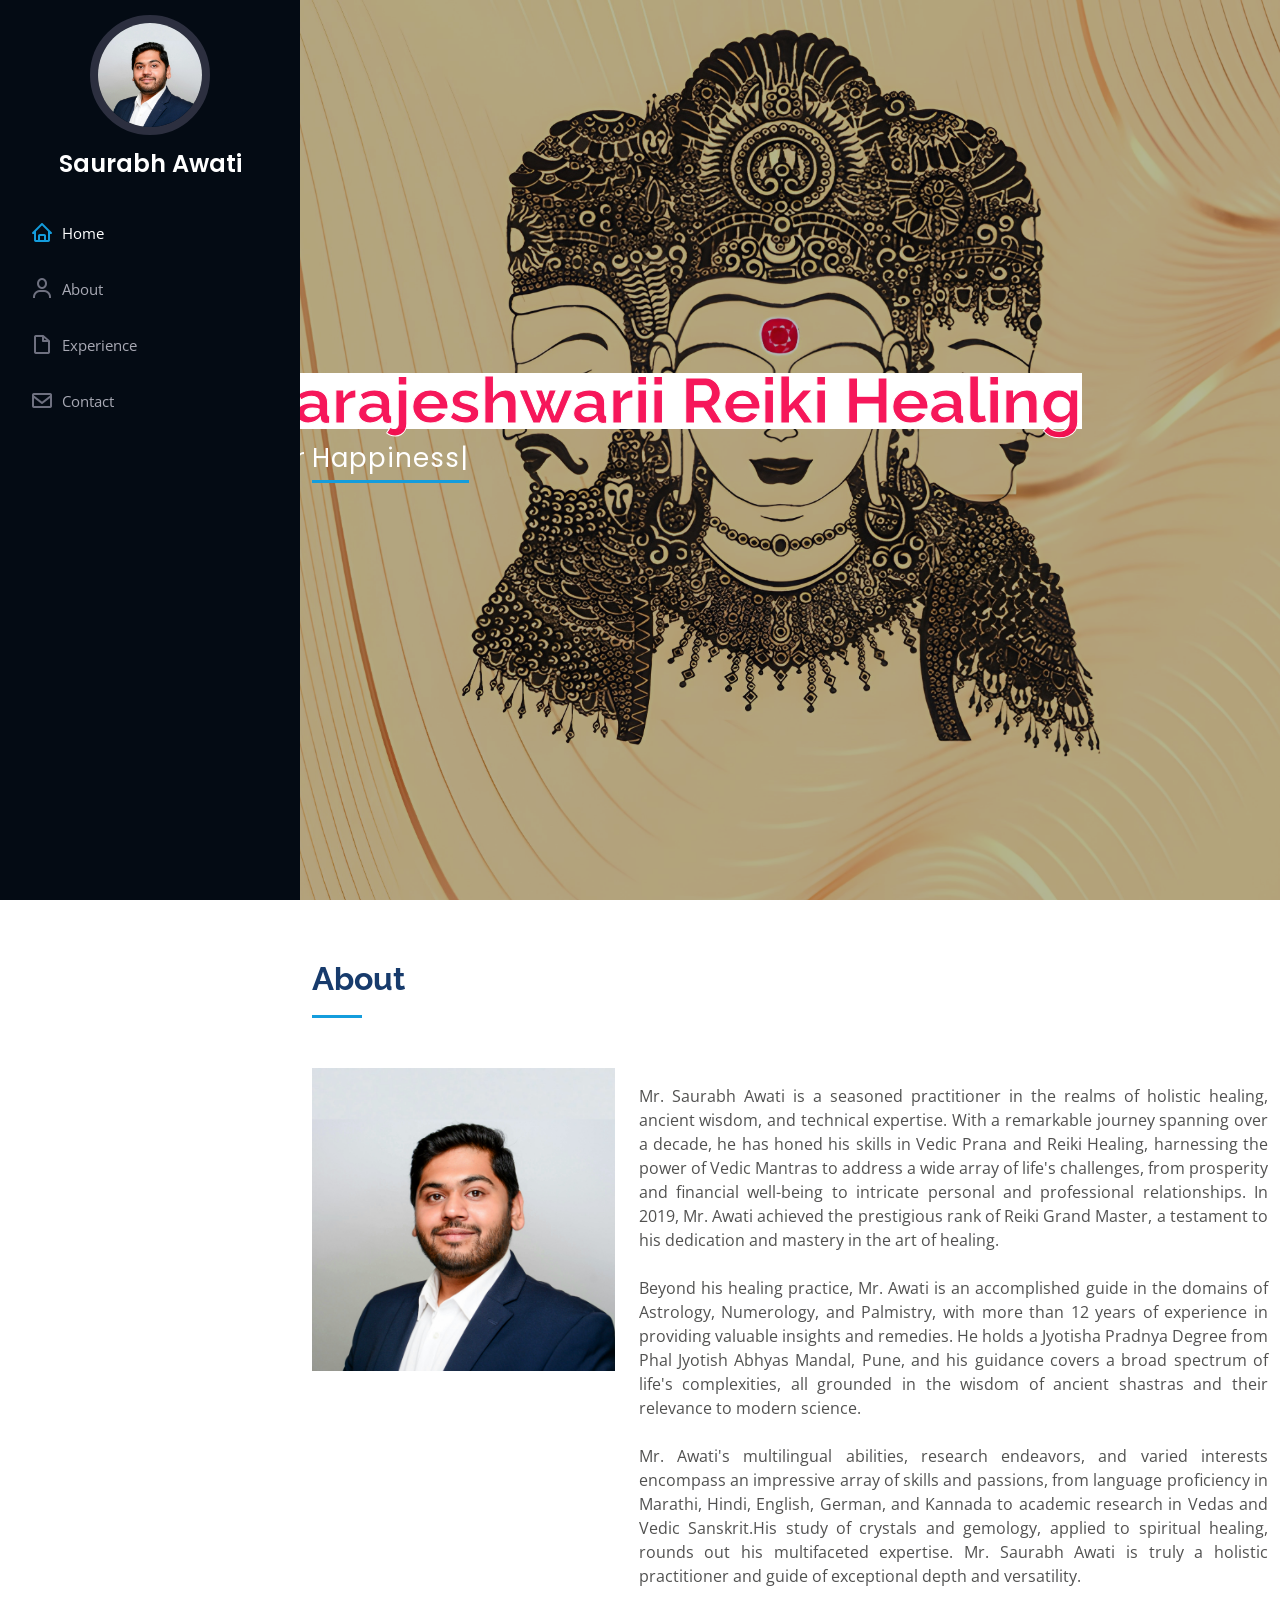
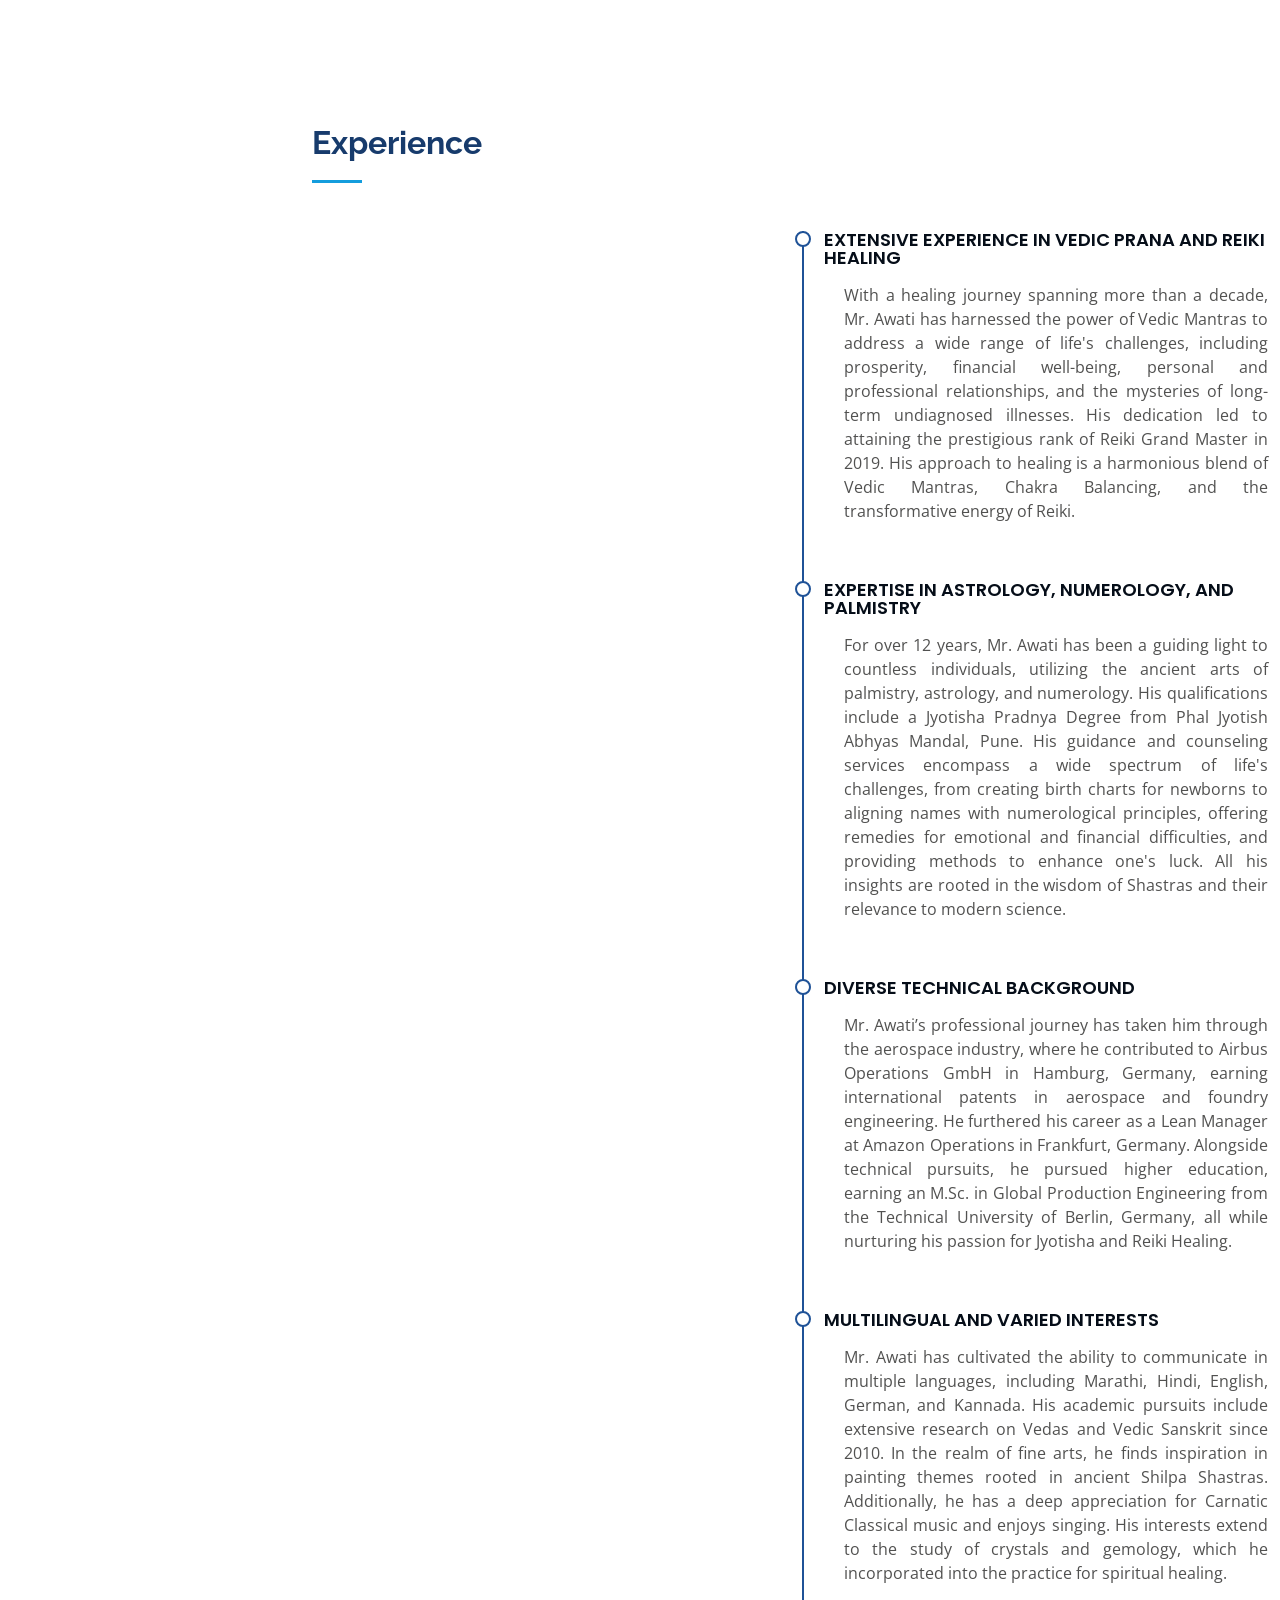
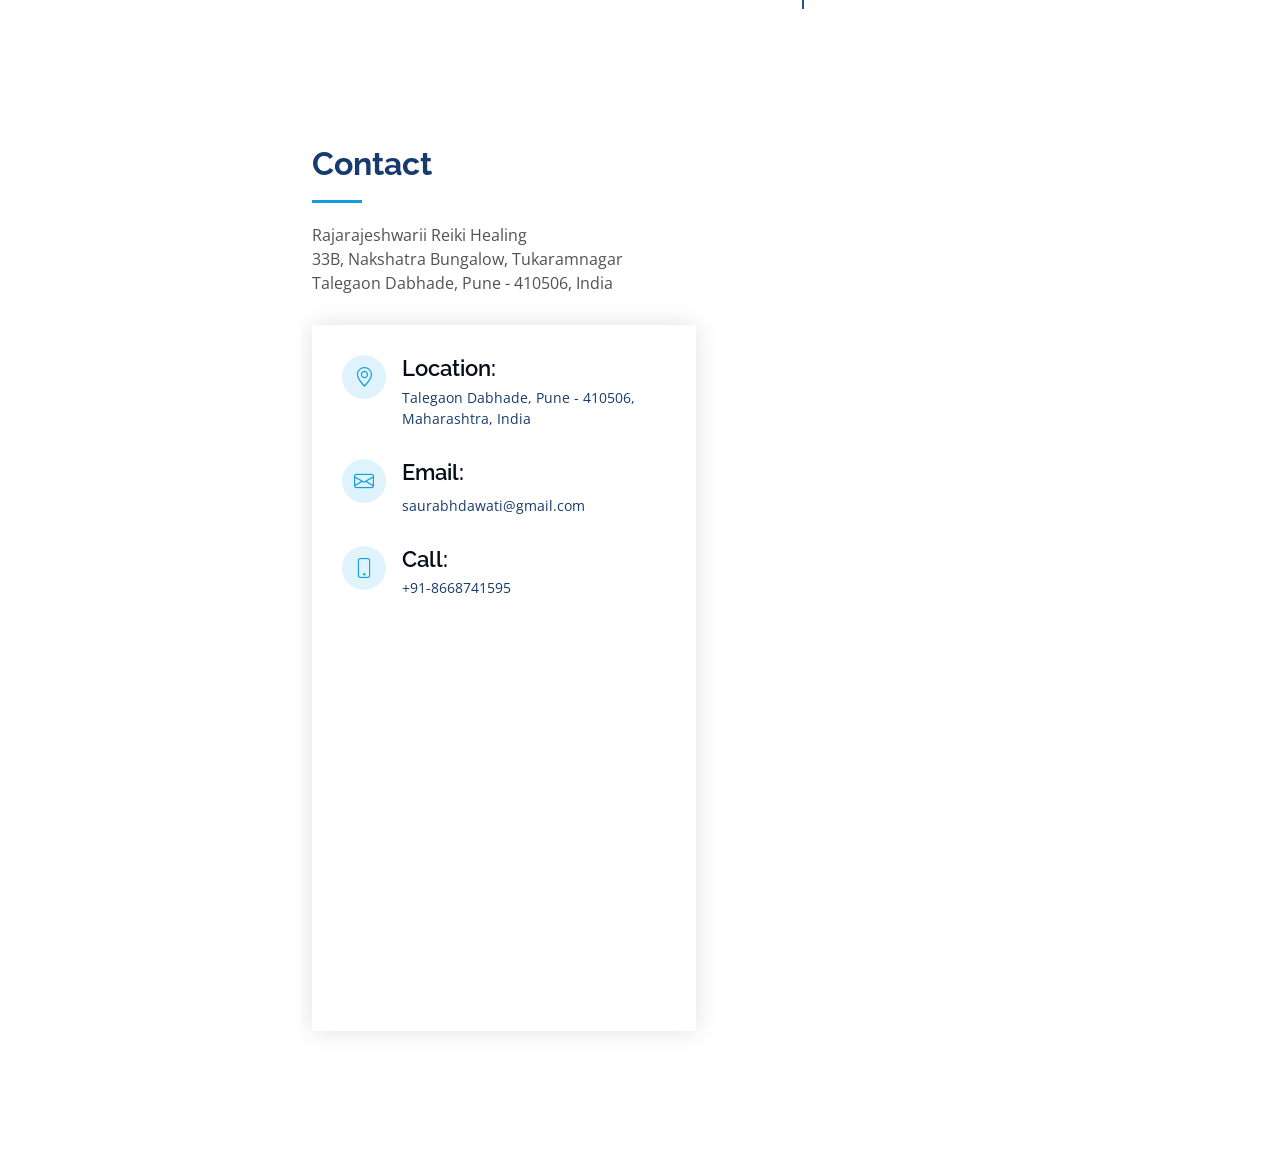
==== commit cb359c07: "chnages2" ====
--- a/index.html
+++ b/index.html
@@ -53,9 +53,9 @@
         <ul>
           <li><a href="#hero" class="nav-link scrollto active"><i class="bx bx-home"></i> <span>Home</span></a></li>
           <li><a href="#about" class="nav-link scrollto"><i class="bx bx-user"></i> <span>About</span></a></li>
-          <li><a href="#resume" class="nav-link scrollto"><i class="bx bx-file-blank"></i> <span>Resume</span></a></li>
-          <li><a href="#portfolio" class="nav-link scrollto"><i class="bx bx-book-content"></i> <span>Featured Research</span></a></li>
-          <li><a href="#services" class="nav-link scrollto"><i class="bx bx-server"></i> <span>Publications</span></a></li>
+          <li><a href="#resume" class="nav-link scrollto"><i class="bx bx-file-blank"></i> <span>Experience</span></a></li>
+          <!--<li><a href="#portfolio" class="nav-link scrollto"><i class="bx bx-book-content"></i> <span>Featured Research</span></a></li>
+          <li><a href="#services" class="nav-link scrollto"><i class="bx bx-server"></i> <span>Publications</span></a></li> -->
           <li><a href="#contact" class="nav-link scrollto"><i class="bx bx-envelope"></i> <span>Contact</span></a></li>
         </ul>
       </nav><!-- .nav-menu -->
@@ -66,7 +66,7 @@
   <section id="hero" class="d-flex flex-column justify-content-center align-items-center">
     <div class="hero-container" data-aos="fade-in">
       <h1>Rajarajeshwarii Reiki Healing</h1>
-       <p>In pursuit of <span class="typed" data-typed-items="Life, Surprises, Discoveries"></span></p>
+       <p>For your <span class="typed" data-typed-items="Happiness, Peace, Prosperity"></span></p>
     </div>
   </section><!-- End Hero -->
 
@@ -87,13 +87,13 @@
           <div class="col-lg-8 pt-4 pt-lg-0 content" data-aos="fade-left">
             
             
-            <p>
-              Hrishikesh is a Ph.D. scholar from IIT Bombay. He is a gold medalist of his M.tech batch of 2018 from NIT Arunachal Pradesh with a specialization in Manufacturing Engg. In his M.tech project, he worked on a novel EDM simulation model on successive single spark EDM micro-machining. <br><br>
-
-            He is currently working on SERB funded project titled 'Development of TiO2 nanotubes (TNT) surfaces with tailored properties for biomedical applications'. His research interests include TNT growth investigation on metal alloys and freeform surfaces and advanced metallurgical characterization that includes FIB-SEM, EDS, XRD, CV, EIS, and Nanoindentation. Non-conventional micromachining is another area of his interest that focuses on manufacturing components with micron tolerances. He has interests in an interdisciplinary study that involves the study of electrochemistry, corrosion science, mechatronics, material characterization, and advanced imaging and spectroscopy techniques. <br><br>
+            <p><p style="text-align: justify;">
+              Mr. Saurabh Awati is a seasoned practitioner in the realms of holistic healing, ancient wisdom, and technical expertise. With a remarkable journey spanning over a decade, he has honed his skills in Vedic Prana and Reiki Healing, harnessing the power of Vedic Mantras to address a wide array of life's challenges, from prosperity and financial well-being to intricate personal and professional relationships. In 2019, Mr. Awati achieved the prestigious rank of Reiki Grand Master, a testament to his dedication and mastery in the art of healing. <br><br>
+
+              Beyond his healing practice, Mr. Awati is an accomplished guide in the domains of Astrology, Numerology, and Palmistry, with more than 12 years of experience in providing valuable insights and remedies. He holds a Jyotisha Pradnya Degree from Phal Jyotish Abhyas Mandal, Pune, and his guidance covers a broad spectrum of life's complexities, all grounded in the wisdom of ancient shastras and their relevance to modern science. <br><br>
             
-            He is a passionate martial artist, nunchuck practitioner, pianist and mixologist. He has traveled almost over entire India and especially loves Northeast Indian cuisines. He can also make scrumptious barbeques and cocktails by the riverside!
-            </p>
+              Mr. Awati's multilingual abilities, research endeavors, and varied interests encompass an impressive array of skills and passions, from language proficiency in Marathi, Hindi, English, German, and Kannada to academic research in Vedas and Vedic Sanskrit.His study of crystals and gemology, applied to spiritual healing, rounds out his multifaceted expertise. Mr. Saurabh Awati is truly a holistic practitioner and guide of exceptional depth and versatility.
+            </p></p>
           </div>
         </div>
 
@@ -105,14 +105,49 @@
       <div class="container">
 
         <div class="section-title">
-          <h2>Resume</h2>
+          <h2>Experience</h2>
           
         </div>
 
         <div class="row">
           <div class="col-lg-6" data-aos="fade-up">
-            
-            <h3 class="resume-title">Education</h3>
+          </div>
+          <div class="col-lg-6" data-aos="fade-up" data-aos-delay="100">
+           <!-- <h3 class="resume-title">Professional Experience</h3> -->
+            <div class="resume-item">
+              <h4>Extensive Experience in Vedic Prana and Reiki Healing</h4>
+              <ul>
+                <p><p style="text-align: justify;">
+                With a healing journey spanning more than a decade, Mr. Awati has harnessed the power of Vedic Mantras to address a wide range of life's challenges, including prosperity, financial well-being, personal and professional relationships, and the mysteries of long-term undiagnosed illnesses. His dedication led to attaining the prestigious rank of Reiki Grand Master in 2019. His approach to healing is a harmonious blend of Vedic Mantras, Chakra Balancing, and the transformative energy of Reiki. <br><br>
+                </p></p>
+              </ul>
+            </div>
+            <div class="resume-item">
+              <h4>Expertise in Astrology, Numerology, and Palmistry</h4>
+              <ul>
+                <p><p style="text-align: justify;">
+                  For over 12 years, Mr. Awati has been a guiding light to countless individuals, utilizing the ancient arts of palmistry, astrology, and numerology. His qualifications include a Jyotisha Pradnya Degree from Phal Jyotish Abhyas Mandal, Pune. His guidance and counseling services encompass a wide spectrum of life's challenges, from creating birth charts for newborns to aligning names with numerological principles, offering remedies for emotional and financial difficulties, and providing methods to enhance one's luck. All his insights are rooted in the wisdom of Shastras and their relevance to modern science. <br><br>
+                </p></p>
+              </ul>
+            </div>
+            <div class="resume-item">
+              <h4>Diverse Technical Background</h4>
+              <ul>
+                <p><p style="text-align: justify;">
+                  Mr. Awati’s professional journey has taken him through the aerospace industry, where he contributed to Airbus Operations GmbH in Hamburg, Germany, earning international patents in aerospace and foundry engineering. He furthered his career as a Lean Manager at Amazon Operations in Frankfurt, Germany. Alongside technical pursuits, he pursued higher education, earning an M.Sc. in Global Production Engineering from the Technical University of Berlin, Germany, all while nurturing his passion for Jyotisha and Reiki Healing. <br><br>
+                </p></p>
+              </ul>
+            </div>
+            <div class="resume-item">
+              <h4>Multilingual and Varied Interests</h4>
+              <ul>
+                <p><p style="text-align: justify;">
+                  Mr. Awati has cultivated the ability to communicate in multiple languages, including Marathi, Hindi, English, German, and Kannada. His academic pursuits include extensive research on Vedas and Vedic Sanskrit since 2010. In the realm of fine arts, he finds inspiration in painting themes rooted in ancient Shilpa Shastras. Additionally, he has a deep appreciation for Carnatic Classical music and enjoys singing. His interests extend to the study of crystals and gemology, which he incorporated into the practice for spiritual healing. <br><br>
+                </p></p>
+              </ul>
+            </div>
+          </div>
+            <!-- <h3 class="resume-title">Education</h3>
             <div class="resume-item">
               <h4>Doctor of Philosophy (Ph.D.)</h4>
               <h5>2019 - 2024 (Expected)</h5>
@@ -131,36 +166,16 @@
               <p><em>Padmabhooshan Vasantraodada Patil Institute of Technology, Budhgaon</em></p>
               <p>Branch: Mechanical Engineering</p>
               <p>Grade: Distinction</p>
-            </div>
-          </div>
-          <div class="col-lg-6" data-aos="fade-up" data-aos-delay="100">
-            <h3 class="resume-title">Professional Experience</h3>
-            <div class="resume-item">
-              <h4>Project Engineer</h4>
-              <h5>July 2018 to July 2019, 1 year 1 month</h5>
-              <p><em>Galaxy machines pvt. ltd, Pune, Maharashtra, India </em></p>
-              <ul>
-                <li>Project engineer in design and production department. Individual parts for foundry machine development on 'AutoCad 2017; and 'Solidworks SW 2018'.</li>
-                <li>Overall management, supervision and coordination with supervisors, machinists and fitters for manufacturing of various sub-assemblies of core shooter machines. </li>
-                <li>Creation of die sinking EDM simulations for manufacturing of machine components using ANSYS 17. Performing final trial and testing of machines in workshop and preparation of compliance report.</li>
-                <li>Leading installation and commissioning team at customer end.</li>
-              </ul>
-            </div>
-            <div class="resume-item">
-              <h4>Summer Research Intern</h4>
-              <h5>May 2017 to July 2017 , 3 months</h5>
-              <p><em>Indian Institute of Technology, Guwahati</em></p>
-              <ul>
-                <li>Worked on finite element analysis and modelling of laser beam micro machining</li>
-              </ul>
-            </div>
-          </div>
+            </div> -->
+
+            
+          
         </div>
 
       </div>
     </section><!-- End Resume Section -->
 
-    <!-- ======= Research Section ======= -->
+    <!-- ======= Research Section ======= 
     <section id="portfolio" class="portfolio section-bg">
       <div class="container">
 
@@ -270,9 +285,9 @@
         </div>
 
       </div>
-    </section><!-- End Portfolio Section -->
-
-    <!-- ======= Services Section ======= -->
+    </section>End Portfolio Section -->
+
+    <!-- ======= Services Section ======= 
     <section id="services" class="services">
       <div class="container">
 
@@ -287,7 +302,7 @@
             https://doi.org/10.1016/j.matpr.2018.10.118.
           </p>
       </div>
-    </section><!-- End Services Section -->
+    </section> End Services Section -->
 
     <!-- ======= Contact Section ======= -->
     <section id="contact" class="contact">
@@ -324,7 +339,7 @@
               </div>
 
 
-              <iframe src="https://www.google.com/maps/embed?pb=!1m18!1m12!1m3!1d3769.4121005393426!2d72.91107921469845!3d19.133430187054977!2m3!1f0!2f0!3f0!3m2!1i1024!2i768!4f13.1!3m3!1m2!1s0x3be7c7f189efc039%3A0x68fdcea4c5c5894e!2sIndian%20Institute%20of%20Technology%20Bombay!5e0!3m2!1sen!2sus!4v1679689847167!5m2!1sen!2sus" frameborder="0" style="border:0; width: 100%; height: 290px;" allowfullscreen></iframe>
+              <iframe src="https://www.google.com/maps/embed?pb=!1m14!1m12!1m3!1d944.7153665567998!2d73.67877324423235!3d18.71501938422228!2m3!1f0!2f0!3f0!3m2!1i1024!2i768!4f13.1!5e0!3m2!1sen!2sin!4v1698405100148!5m2!1sen!2sin" frameborder="0" style="border:0; width: 100%; height: 290px;" allowfullscreen></iframe>
             </div>
 
           </div>
@@ -356,7 +371,7 @@
               </div>
               <div class="text-center"><button type="submit">Send Message</button></div>
             </form> -->
-              <iframe src="https://docs.google.com/forms/d/e/1FAIpQLScbGPP7OyShFIKfkA0YczED1imjlA3RJ6lI5QlzaKitoJr1kw/viewform?embedded=true" width="640" height="706" frameborder="0" marginheight="0" marginwidth="0">Loading…
+              <iframe src="https://docs.google.com/forms/d/e/1FAIpQLSdLm5WyActQvtCEfI-r86teFmBCsV7Amxd888NtNUSCQkAn0g/viewform?embedded=true" width="640" height="706" frameborder="0" marginheight="0" marginwidth="0">Loading…
 </iframe>
           </div>
 
--- a/assets/css/style.css
+++ b/assets/css/style.css
@@ -11,7 +11,7 @@
 --------------------------------------------------------------*/
 body {
   font-family: "Open Sans", sans-serif;
-  color: #272829;
+  color: #292927cf;
 }
 
 a {
@@ -255,7 +255,10 @@
   font-size: 64px;
   font-weight: 700;
   line-height: 56px;
-  color: #fff;
+  color: #f5064eee;
+  -webkit-text-stroke: 1px white; /* Apply a 1-pixel wide burgundy border to letters */
+  display: inline-block;
+  background-color: white;
 }
 
 #hero p {
